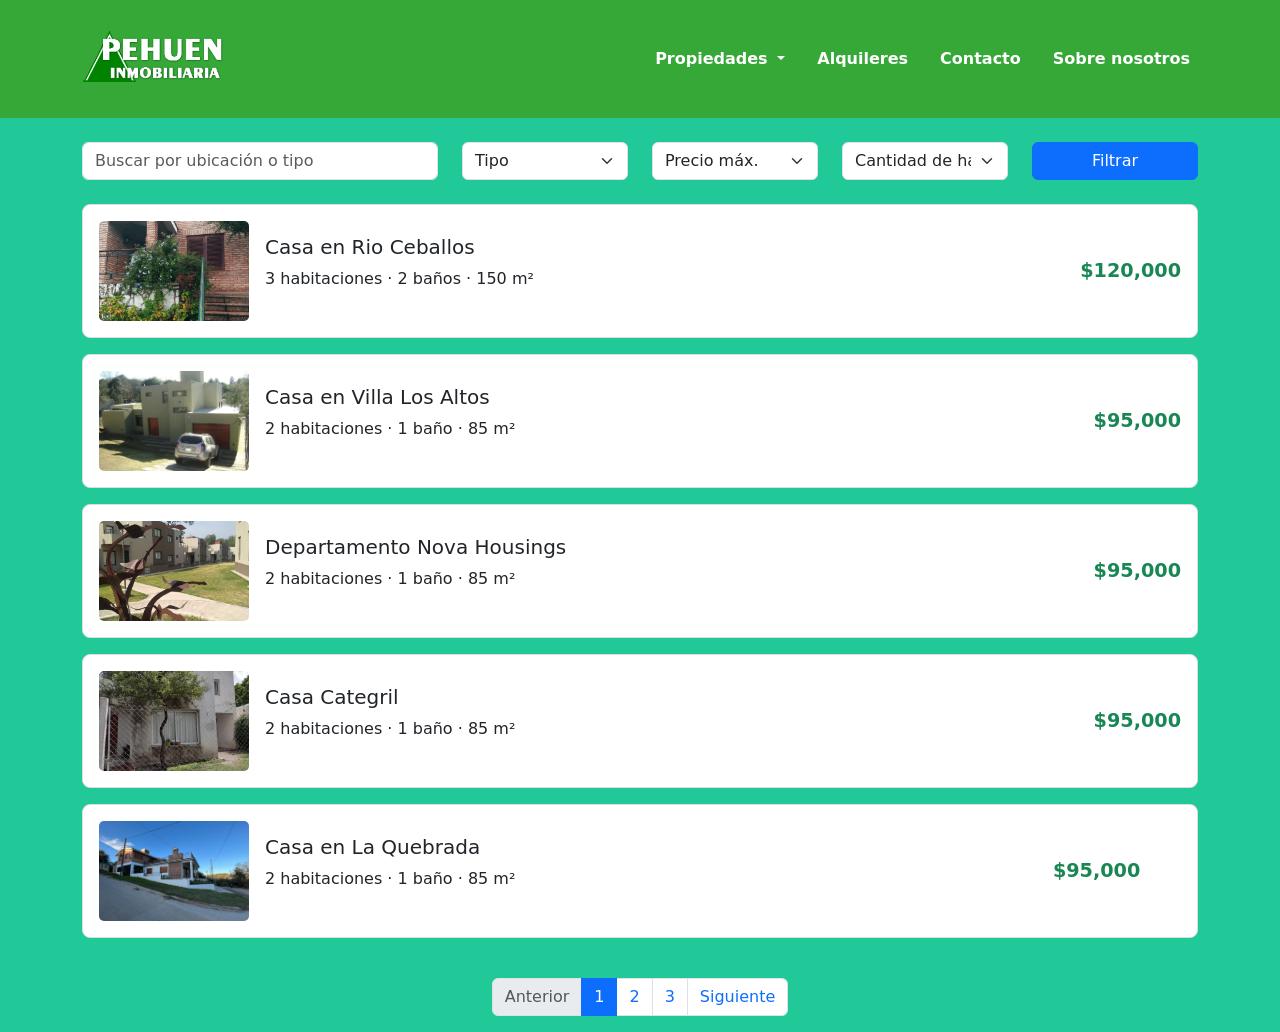
==== Front/_ListaPropiedades.html @ cd777e1f "Se inicia formulario, se agrega carrucel y link de listado" ====
<!DOCTYPE html>
<html lang="en">
<head>
    <meta charset="UTF-8">
    <meta name="viewport" content="width=device-width, initial-scale=1.0">
    <title>Document</title>
    <link href="https://cdn.jsdelivr.net/npm/bootstrap@5.3.2/dist/css/bootstrap.min.css" rel="stylesheet">
     <link href="/Front/styles.css" rel="stylesheet">
</head>
<body>
    <nav class="navbar navbar-expand-lg" style="background-color: #36a838;">
        <div class="container py-3">
            <!-- Logo o nombre del sitio -->
            <a class="navbar-brand text-white fw-bold" href="/Front/Index.html">
                <img src="/Front/Imagenes/logo2.png" alt="Logo" style="height: 60px; width: auto;">
            </a>

            <!-- Botón responsive -->
            <button class="navbar-toggler" type="button" data-bs-toggle="collapse" data-bs-target="#navbarNavAltMarkup"
                aria-controls="navbarNavAltMarkup" aria-expanded="false" aria-label="Toggle navigation">
                <span class="navbar-toggler-icon"></span>
            </button>

            <!-- Menú -->
            <div class="collapse navbar-collapse" id="navbarNavAltMarkup">
                <div class="navbar-nav ms-auto">
                    <!-- Dropdown Ventas -->
                    <div class="nav-item dropdown">
                        <a class="nav-link dropdown-toggle text-white fw-semibold" href="#" id="ventasDropdown"
                            role="button" data-bs-toggle="dropdown" aria-expanded="false">
                            Propiedades
                        </a>
                        <ul class="dropdown-menu custom-dropdown" aria-labelledby="ventasDropdown">
                            <li><a class="dropdown-item custom-dropdown-item" href="/Front/_ListaPropiedades.html">Ver propiedades</a></li>
                            <li><a class="dropdown-item custom-dropdown-item" href="/Front/NuevaPropiedad.html">Cargar propiedades</a></li>
                        </ul>
                    </div>

                    <!-- Otros enlaces -->
                    <a class="nav-link text-white fw-semibold ms-3" href="#">Alquileres</a>
                    <a class="nav-link text-white fw-semibold ms-3" href="#">Contacto</a>
                    <a class="nav-link text-white fw-semibold ms-3" href="#">Sobre nosotros</a>
                </div>
            </div>
        </div>
    </nav>
    <div class="container my-4">

        <!-- Filtro -->
        <div class="row mb-4">
            <div class="col-md-4">
                <input type="text" class="form-control" placeholder="Buscar por ubicación o tipo">
            </div>
            <div class="col-md-2">
                <select class="form-select">
                    <option value="">Tipo</option>
                    <option>Casa</option>
                    <option>Departamento</option>
                    <option>Terreno</option>
                </select>
            </div>
            <div class="col-md-2">
                <select class="form-select">
                    <option value="">Precio máx.</option>
                    <option>$50,000</option>
                    <option>$100,000</option>
                    <option>$200,000</option>
                </select>
            </div>
            <div class="col-md-2">
                <select class="form-select">
                    <option value="">Cantidad de habitaciones</option>
                    <option>1</option>
                    <option>2</option>
                    <option>3</option>
                    <option>4</option>
                    <option>5+</option>
                </select>
            </div>
            <div class="col-md-2">
                <button class="btn btn-primary w-100">Filtrar</button>
            </div>
        </div>

        <!-- Cards de propiedades -->
        <div class="property-card">
            <img src="/Front/Imagenes/1.jpg" class="property-image" alt="Casa">
            <div class="property-description">
                <h5>Casa en Rio Ceballos</h5>
                <p>3 habitaciones · 2 baños · 150 m²</p>
            </div>
            <div class="property-price text-end text-success">
                $120,000
            </div>
        </div>

        <div class="property-card">
            <img src="/Front/Imagenes/2.jpg" class="property-image" alt="Departamento">
            <div class="property-description">
                <h5>Casa en Villa Los Altos</h5>
                <p>2 habitaciones · 1 baño · 85 m²</p>
            </div>
            <div class="property-price text-end text-success">
                $95,000
            </div>
        </div>

        <div class="property-card">
            <img src="/Front/Imagenes/3.jpg" class="property-image" alt="Departamento">
            <div class="property-description">
                <h5>Departamento Nova Housings</h5>
                <p>2 habitaciones · 1 baño · 85 m²</p>
            </div>
            <div class="property-price text-end text-success">
                $95,000
            </div>
        </div>

        <div class="property-card">
            <img src="/Front/Imagenes/4.jpg" class="property-image" alt="Departamento">
            <div class="property-description">
                <h5>Casa Categril</h5>
                <p>2 habitaciones · 1 baño · 85 m²</p>
            </div>
            <div class="property-price text-end text-success">
                $95,000
            </div>
        </div>

        <div class="property-card">
            <img src="/Front/Imagenes/5.jpg" class="property-image" alt="Departamento">
            <div class="property-description">
                <h5>Casa en La Quebrada </h5>
                <p>2 habitaciones · 1 baño · 85 m²</p>
            </div>
            <div class="property-price text-end text-success">
                $95,000
            </div>                    
        </div>

        <!-- Puedes repetir más cards con tus propios datos -->

    </div>

     <!-- Paginación -->
    <nav aria-label="Paginación de propiedades">
        <ul class="pagination justify-content-center">
            <li class="page-item disabled">
                <a class="page-link">Anterior</a>
            </li>
            <li class="page-item active">
                <a class="page-link" href="#">1</a>
            </li>
            <li class="page-item">
                <a class="page-link" href="#">2</a>
            </li>
            <li class="page-item">
                <a class="page-link" href="#">3</a>
            </li>
            <li class="page-item">
                <a class="page-link" href="#">Siguiente</a>
            </li>
        </ul>
    </nav>
     <script src="https://cdn.jsdelivr.net/npm/bootstrap@5.3.2/dist/js/bootstrap.bundle.min.js"></script>
</body>
</html>
---- Front/styles.css ----
/* ============================================================
   ESTILOS GENERALES
============================================================ */
html,
body {
    height: 100%;
}

body {
    background-color: #20c997;
    display: flex;
    flex-direction: column;
}

/* El main se expande para mantener el footer abajo */
main {
    flex: 1;
}

/* ============================================================
   TARJETAS DE PROPIEDADES
============================================================ */
.property-card {
    display: flex;
    align-items: center;
    padding: 1rem;
    margin-bottom: 1rem;
    border: 1px solid #ddd;
    border-radius: 8px;
    background-color: #fff;
}

.property-image {
    width: 150px;
    height: 100px;
    object-fit: cover;
    border-radius: 5px;
}

.property-description {
    flex: 1;
    padding: 0 1rem;
}

.property-price {
    font-weight: bold;
    font-size: 1.2rem;
    white-space: nowrap;
}

/* ============================================================
   DROPDOWN PERSONALIZADO (NAVBAR)
============================================================ */
.custom-dropdown {
    background-color: #36a838;
    border: 1px solid black;
    min-width: 180px;
}

.custom-dropdown-item {
    color: white;
    border-bottom: 1px solid black;
}

.custom-dropdown-item:last-child {
    border-bottom: none;
}

.custom-dropdown-item:hover {
    background-color: #2e8d30;
}

/* ============================================================
   CARRUSEL
============================================================ */
.carousel-inner img {
    height: 500px;
    object-fit: cover;
    border-radius: 8px;
}
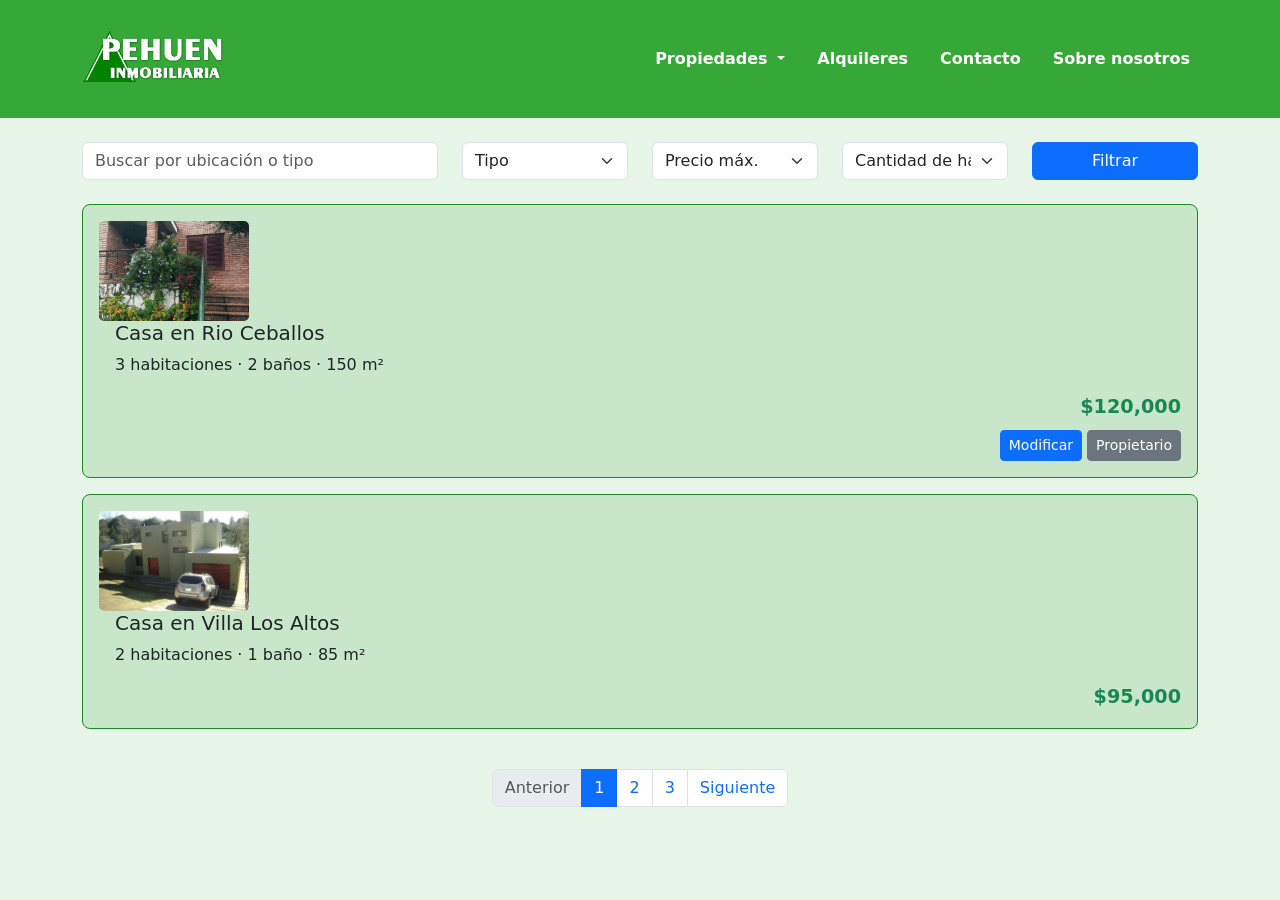
==== commit 6ec94b8d: "se modifica listado y carga" ====
--- a/Front/_ListaPropiedades.html
+++ b/Front/_ListaPropiedades.html
@@ -1,12 +1,14 @@
 <!DOCTYPE html>
 <html lang="en">
+
 <head>
     <meta charset="UTF-8">
     <meta name="viewport" content="width=device-width, initial-scale=1.0">
     <title>Document</title>
     <link href="https://cdn.jsdelivr.net/npm/bootstrap@5.3.2/dist/css/bootstrap.min.css" rel="stylesheet">
-     <link href="/Front/styles.css" rel="stylesheet">
+    <link href="/Front/styles.css" rel="stylesheet">
 </head>
+
 <body>
     <nav class="navbar navbar-expand-lg" style="background-color: #36a838;">
         <div class="container py-3">
@@ -31,8 +33,10 @@
                             Propiedades
                         </a>
                         <ul class="dropdown-menu custom-dropdown" aria-labelledby="ventasDropdown">
-                            <li><a class="dropdown-item custom-dropdown-item" href="/Front/_ListaPropiedades.html">Ver propiedades</a></li>
-                            <li><a class="dropdown-item custom-dropdown-item" href="/Front/NuevaPropiedad.html">Cargar propiedades</a></li>
+                            <li><a class="dropdown-item custom-dropdown-item" href="/Front/_ListaPropiedades.html">Ver
+                                    propiedades</a></li>
+                            <li><a class="dropdown-item custom-dropdown-item" href="/Front/NuevaPropiedad.html">Cargar
+                                    propiedades</a></li>
                         </ul>
                     </div>
 
@@ -84,13 +88,22 @@
 
         <!-- Cards de propiedades -->
         <div class="property-card">
-            <img src="/Front/Imagenes/1.jpg" class="property-image" alt="Casa">
-            <div class="property-description">
-                <h5>Casa en Rio Ceballos</h5>
-                <p>3 habitaciones · 2 baños · 150 m²</p>
+            <!-- Primer bloque: imagen, descripción y precio -->
+            <div class="property-info">
+                <img src="/Front/Imagenes/1.jpg" class="property-image" alt="Casa">
+                <div class="property-description">
+                    <h5>Casa en Rio Ceballos</h5>
+                    <p>3 habitaciones · 2 baños · 150 m²</p>
+                </div>
+                <div id="precio" class="property-price text-end text-success">
+                    $120,000
+                </div>
             </div>
-            <div class="property-price text-end text-success">
-                $120,000
+
+            <!-- Segundo bloque: botones alineados a la derecha -->
+            <div class="text-end mt-2">
+                <button class="btn btn-primary btn-sm">Modificar</button>
+                <button class="btn btn-secondary btn-sm">Propietario</button>
             </div>
         </div>
 
@@ -105,44 +118,11 @@
             </div>
         </div>
 
-        <div class="property-card">
-            <img src="/Front/Imagenes/3.jpg" class="property-image" alt="Departamento">
-            <div class="property-description">
-                <h5>Departamento Nova Housings</h5>
-                <p>2 habitaciones · 1 baño · 85 m²</p>
-            </div>
-            <div class="property-price text-end text-success">
-                $95,000
-            </div>
-        </div>
-
-        <div class="property-card">
-            <img src="/Front/Imagenes/4.jpg" class="property-image" alt="Departamento">
-            <div class="property-description">
-                <h5>Casa Categril</h5>
-                <p>2 habitaciones · 1 baño · 85 m²</p>
-            </div>
-            <div class="property-price text-end text-success">
-                $95,000
-            </div>
-        </div>
-
-        <div class="property-card">
-            <img src="/Front/Imagenes/5.jpg" class="property-image" alt="Departamento">
-            <div class="property-description">
-                <h5>Casa en La Quebrada </h5>
-                <p>2 habitaciones · 1 baño · 85 m²</p>
-            </div>
-            <div class="property-price text-end text-success">
-                $95,000
-            </div>                    
-        </div>
-
         <!-- Puedes repetir más cards con tus propios datos -->
 
     </div>
 
-     <!-- Paginación -->
+    <!-- Paginación -->
     <nav aria-label="Paginación de propiedades">
         <ul class="pagination justify-content-center">
             <li class="page-item disabled">
@@ -162,6 +142,7 @@
             </li>
         </ul>
     </nav>
-     <script src="https://cdn.jsdelivr.net/npm/bootstrap@5.3.2/dist/js/bootstrap.bundle.min.js"></script>
+    <script src="https://cdn.jsdelivr.net/npm/bootstrap@5.3.2/dist/js/bootstrap.bundle.min.js"></script>
 </body>
+
 </html>
--- a/Front/styles.css
+++ b/Front/styles.css
@@ -7,7 +7,7 @@
 }
 
 body {
-    background-color: #20c997;
+    background-color: #e8f5e9;
     display: flex;
     flex-direction: column;
 }
@@ -21,13 +21,13 @@
    TARJETAS DE PROPIEDADES
 ============================================================ */
 .property-card {
-    display: flex;
+    display: block;
     align-items: center;
     padding: 1rem;
     margin-bottom: 1rem;
-    border: 1px solid #ddd;
+    border: 1px solid #208823;
     border-radius: 8px;
-    background-color: #fff;
+    background-color: #c8e6c9;
 }
 
 .property-image {
@@ -52,7 +52,7 @@
    DROPDOWN PERSONALIZADO (NAVBAR)
 ============================================================ */
 .custom-dropdown {
-    background-color: #36a838;
+    background-color: #43a047;
     border: 1px solid black;
     min-width: 180px;
 }
@@ -78,3 +78,19 @@
     object-fit: cover;
     border-radius: 8px;
 }
+
+/* ============================================================
+   VISTA CARGA
+============================================================ */
+#btnNuevaPropiedad{
+    background-color: #43a047;
+    color: #fff;
+    font-weight: bold;
+}
+
+.row label{
+    margin-left: 2rem;
+   
+}
+
+
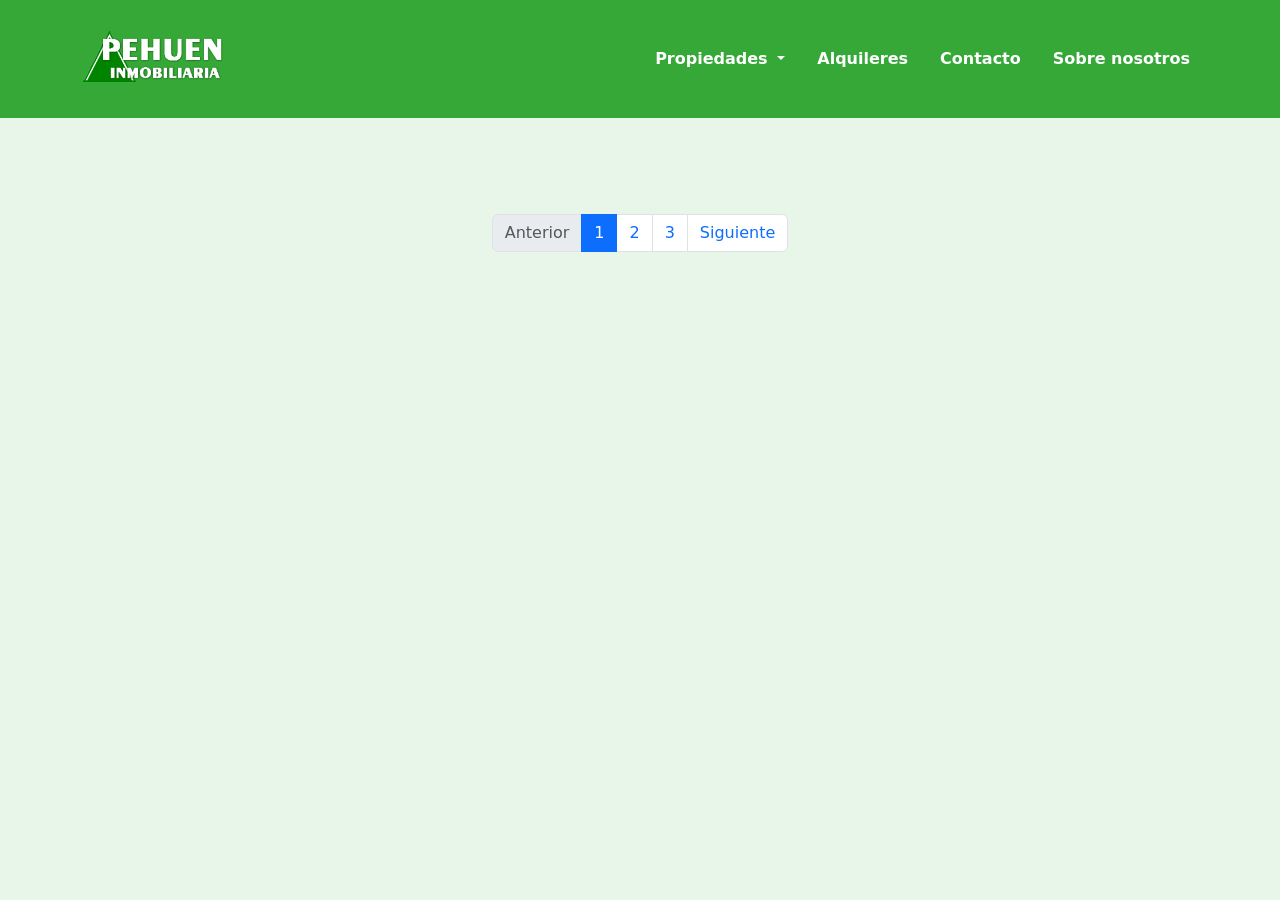
==== commit b859f9e3: "se realiza el flujo de info interno" ====
--- a/Front/_ListaPropiedades.html
+++ b/Front/_ListaPropiedades.html
@@ -48,78 +48,9 @@
             </div>
         </div>
     </nav>
-    <div class="container my-4">
 
-        <!-- Filtro -->
-        <div class="row mb-4">
-            <div class="col-md-4">
-                <input type="text" class="form-control" placeholder="Buscar por ubicación o tipo">
-            </div>
-            <div class="col-md-2">
-                <select class="form-select">
-                    <option value="">Tipo</option>
-                    <option>Casa</option>
-                    <option>Departamento</option>
-                    <option>Terreno</option>
-                </select>
-            </div>
-            <div class="col-md-2">
-                <select class="form-select">
-                    <option value="">Precio máx.</option>
-                    <option>$50,000</option>
-                    <option>$100,000</option>
-                    <option>$200,000</option>
-                </select>
-            </div>
-            <div class="col-md-2">
-                <select class="form-select">
-                    <option value="">Cantidad de habitaciones</option>
-                    <option>1</option>
-                    <option>2</option>
-                    <option>3</option>
-                    <option>4</option>
-                    <option>5+</option>
-                </select>
-            </div>
-            <div class="col-md-2">
-                <button class="btn btn-primary w-100">Filtrar</button>
-            </div>
-        </div>
-
-        <!-- Cards de propiedades -->
-        <div class="property-card">
-            <!-- Primer bloque: imagen, descripción y precio -->
-            <div class="property-info">
-                <img src="/Front/Imagenes/1.jpg" class="property-image" alt="Casa">
-                <div class="property-description">
-                    <h5>Casa en Rio Ceballos</h5>
-                    <p>3 habitaciones · 2 baños · 150 m²</p>
-                </div>
-                <div id="precio" class="property-price text-end text-success">
-                    $120,000
-                </div>
-            </div>
-
-            <!-- Segundo bloque: botones alineados a la derecha -->
-            <div class="text-end mt-2">
-                <button class="btn btn-primary btn-sm">Modificar</button>
-                <button class="btn btn-secondary btn-sm">Propietario</button>
-            </div>
-        </div>
-
-        <div class="property-card">
-            <img src="/Front/Imagenes/2.jpg" class="property-image" alt="Departamento">
-            <div class="property-description">
-                <h5>Casa en Villa Los Altos</h5>
-                <p>2 habitaciones · 1 baño · 85 m²</p>
-            </div>
-            <div class="property-price text-end text-success">
-                $95,000
-            </div>
-        </div>
-
-        <!-- Puedes repetir más cards con tus propios datos -->
-
+    <div class="container my-5">
+        <div id="contenedor-cards" class="row row-cols-1 row-cols-md-3 g-4"></div>
     </div>
 
     <!-- Paginación -->
@@ -143,6 +74,38 @@
         </ul>
     </nav>
     <script src="https://cdn.jsdelivr.net/npm/bootstrap@5.3.2/dist/js/bootstrap.bundle.min.js"></script>
+    <script>
+        function dibujarPropiedades() {
+            const contenedor = document.getElementById('contenedor-cards');
+            contenedor.innerHTML = ''; // Limpiar
+
+            const propiedades = JSON.parse(localStorage.getItem('propiedadData')) || [];
+
+            propiedades.forEach(p => {
+                const card = document.createElement('div');
+                card.className = 'col';
+
+                card.innerHTML = `
+                <div class="card h-100 shadow-sm">
+                    <img src="${p.imagenUrl}" class="card-img-top" alt="Imagen de propiedad" onerror="this.src='https://via.placeholder.com/400x250?text=Sin+imagen'">
+                    <div class="card-body">
+                        <h5 class="card-title">${p.titulo}</h5>
+                        <p class="card-text">
+                            <strong>Habitaciones:</strong> ${p.habitaciones}<br>
+                            <strong>Baños:</strong> ${p.banios}<br>
+                            <strong>Metros²:</strong> ${p.metros}<br>
+                            <strong>Precio:</strong> $${Number(p.precio).toLocaleString()}
+                        </p>
+                    </div>
+                </div>
+            `;
+                contenedor.appendChild(card);
+            });
+        }
+
+        // Llamamos la función automáticamente cuando se carga la página
+        document.addEventListener('DOMContentLoaded', dibujarPropiedades);
+    </script>
 </body>
 
 </html>
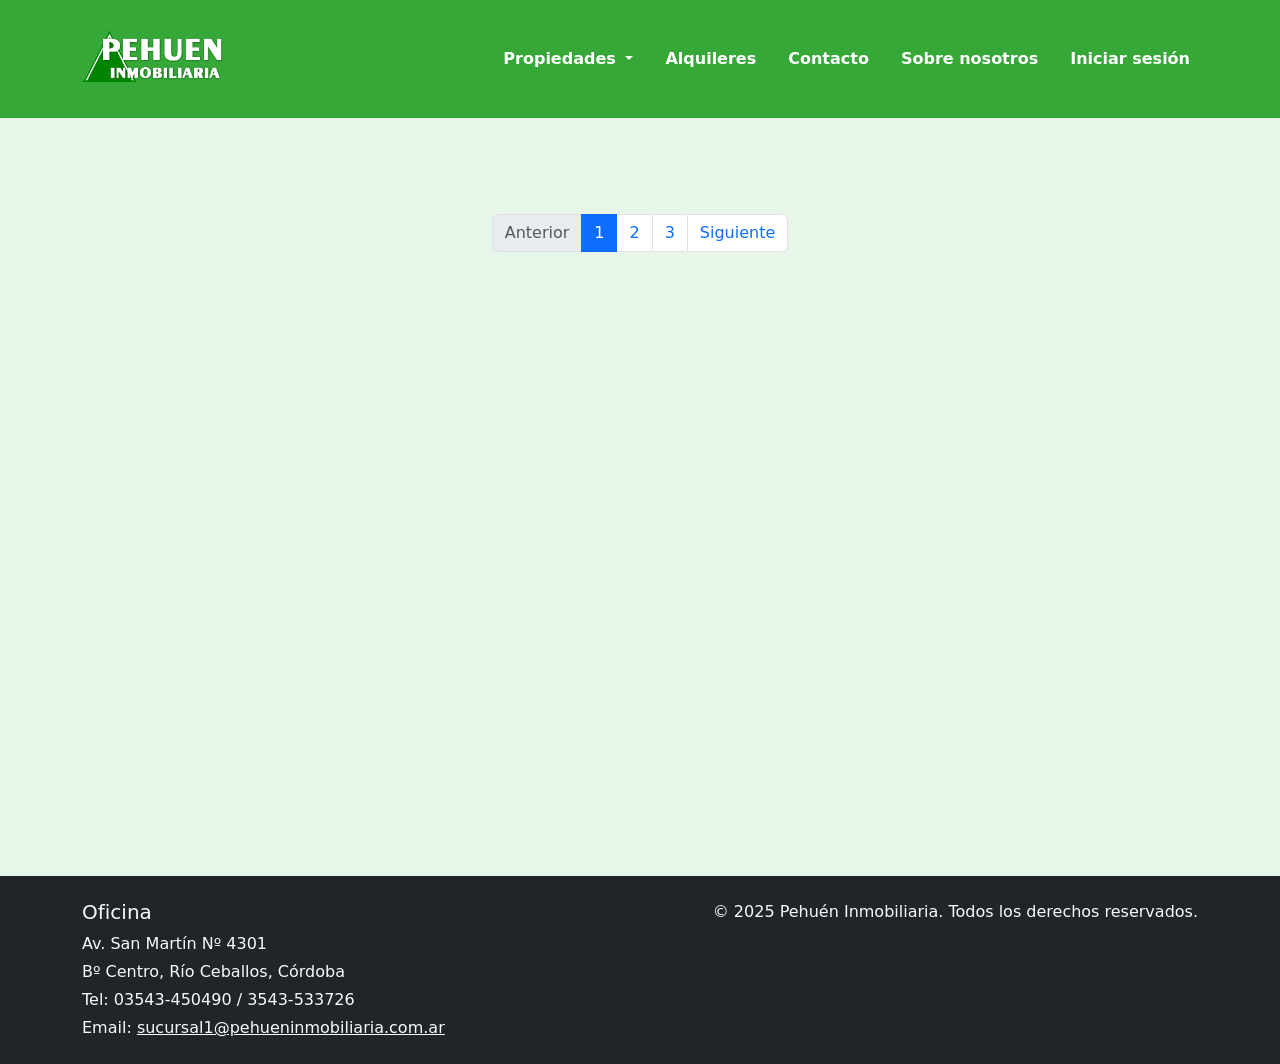
==== commit fe90f292: "Se agregan mas vistas y se fuciona lo de Sacha" ====
--- a/Front/_ListaPropiedades.html
+++ b/Front/_ListaPropiedades.html
@@ -1,111 +1,115 @@
 <!DOCTYPE html>
-<html lang="en">
+<html lang="es">
 
 <head>
     <meta charset="UTF-8">
     <meta name="viewport" content="width=device-width, initial-scale=1.0">
-    <title>Document</title>
+    <title>Listado de Propiedades</title>
+
+    <script type="text/javascript" src="/Front/js.js"></script>
+    <script src="https://code.jquery.com/jquery-3.6.0.min.js"></script>
+
     <link href="https://cdn.jsdelivr.net/npm/bootstrap@5.3.2/dist/css/bootstrap.min.css" rel="stylesheet">
     <link href="/Front/styles.css" rel="stylesheet">
+    <link rel="stylesheet" href="https://cdn.jsdelivr.net/npm/bootstrap-icons@1.10.5/font/bootstrap-icons.css">
 </head>
 
-<body>
+<body style="background-color: #e8f5e9;">
+    <!-- NAVBAR -->
     <nav class="navbar navbar-expand-lg" style="background-color: #36a838;">
         <div class="container py-3">
-            <!-- Logo o nombre del sitio -->
             <a class="navbar-brand text-white fw-bold" href="/Front/Index.html">
                 <img src="/Front/Imagenes/logo2.png" alt="Logo" style="height: 60px; width: auto;">
             </a>
-
-            <!-- Botón responsive -->
-            <button class="navbar-toggler" type="button" data-bs-toggle="collapse" data-bs-target="#navbarNavAltMarkup"
-                aria-controls="navbarNavAltMarkup" aria-expanded="false" aria-label="Toggle navigation">
+            <button class="navbar-toggler" type="button" data-bs-toggle="collapse" data-bs-target="#navbarNavAltMarkup">
                 <span class="navbar-toggler-icon"></span>
             </button>
-
-            <!-- Menú -->
             <div class="collapse navbar-collapse" id="navbarNavAltMarkup">
                 <div class="navbar-nav ms-auto">
-                    <!-- Dropdown Ventas -->
                     <div class="nav-item dropdown">
-                        <a class="nav-link dropdown-toggle text-white fw-semibold" href="#" id="ventasDropdown"
-                            role="button" data-bs-toggle="dropdown" aria-expanded="false">
+                        <a class="nav-link dropdown-toggle text-white fw-semibold" href="#" role="button"
+                            data-bs-toggle="dropdown">
                             Propiedades
                         </a>
-                        <ul class="dropdown-menu custom-dropdown" aria-labelledby="ventasDropdown">
+                        <ul class="dropdown-menu custom-dropdown">
                             <li><a class="dropdown-item custom-dropdown-item" href="/Front/_ListaPropiedades.html">Ver
                                     propiedades</a></li>
                             <li><a class="dropdown-item custom-dropdown-item" href="/Front/NuevaPropiedad.html">Cargar
                                     propiedades</a></li>
                         </ul>
                     </div>
-
-                    <!-- Otros enlaces -->
                     <a class="nav-link text-white fw-semibold ms-3" href="#">Alquileres</a>
                     <a class="nav-link text-white fw-semibold ms-3" href="#">Contacto</a>
                     <a class="nav-link text-white fw-semibold ms-3" href="#">Sobre nosotros</a>
+                    <a class="nav-link text-white fw-semibold ms-3" href="/Front/login.html">Iniciar sesión</a>
                 </div>
             </div>
         </div>
     </nav>
 
+    <!-- CONTENIDO PRINCIPAL -->
     <div class="container my-5">
-        <div id="contenedor-cards" class="row row-cols-1 row-cols-md-3 g-4"></div>
+        <div id="contenedor-cards" class="w-100"></div>
     </div>
 
-    <!-- Paginación -->
+    <!-- PAGINACIÓN -->
     <nav aria-label="Paginación de propiedades">
         <ul class="pagination justify-content-center">
-            <li class="page-item disabled">
-                <a class="page-link">Anterior</a>
-            </li>
-            <li class="page-item active">
-                <a class="page-link" href="#">1</a>
-            </li>
-            <li class="page-item">
-                <a class="page-link" href="#">2</a>
-            </li>
-            <li class="page-item">
-                <a class="page-link" href="#">3</a>
-            </li>
-            <li class="page-item">
-                <a class="page-link" href="#">Siguiente</a>
-            </li>
+            <li class="page-item disabled"><a class="page-link">Anterior</a></li>
+            <li class="page-item active"><a class="page-link" href="#">1</a></li>
+            <li class="page-item"><a class="page-link" href="#">2</a></li>
+            <li class="page-item"><a class="page-link" href="#">3</a></li>
+            <li class="page-item"><a class="page-link" href="#">Siguiente</a></li>
         </ul>
     </nav>
-    <script src="https://cdn.jsdelivr.net/npm/bootstrap@5.3.2/dist/js/bootstrap.bundle.min.js"></script>
-    <script>
-        function dibujarPropiedades() {
-            const contenedor = document.getElementById('contenedor-cards');
-            contenedor.innerHTML = ''; // Limpiar
-
-            const propiedades = JSON.parse(localStorage.getItem('propiedadData')) || [];
-
-            propiedades.forEach(p => {
-                const card = document.createElement('div');
-                card.className = 'col';
-
-                card.innerHTML = `
-                <div class="card h-100 shadow-sm">
-                    <img src="${p.imagenUrl}" class="card-img-top" alt="Imagen de propiedad" onerror="this.src='https://via.placeholder.com/400x250?text=Sin+imagen'">
-                    <div class="card-body">
-                        <h5 class="card-title">${p.titulo}</h5>
-                        <p class="card-text">
-                            <strong>Habitaciones:</strong> ${p.habitaciones}<br>
-                            <strong>Baños:</strong> ${p.banios}<br>
-                            <strong>Metros²:</strong> ${p.metros}<br>
-                            <strong>Precio:</strong> $${Number(p.precio).toLocaleString()}
-                        </p>
+    <main>
+        <div class="modal fade" id="modalPropietario" tabindex="-1" aria-labelledby="modalPropietarioLabel"
+            aria-hidden="true">
+            <div class="modal-dialog modal-lg">
+                <div class="modal-content">
+                    <div class="modal-header bg-success text-white">
+                        <h5 class="modal-title" id="modalPropietarioLabel">Datos del Propietario</h5>
+                        <button type="button" class="btn-close btn-close-white" data-bs-dismiss="modal"
+                            aria-label="Cerrar"></button>
+                    </div>
+                    <div class="modal-body">
+                        <div id="contenidoPropietario">
+                            <!-- contenido dinámico -->
+                        </div>
                     </div>
                 </div>
-            `;
-                contenedor.appendChild(card);
-            });
-        }
+            </div>
+        </div>
+    </main>
+    <!-- Footer -->
+    <footer class="bg-dark text-light py-4 mt-5">
+        <div class="container">
+            <div class="row">
+                <div class="col-md-6">
+                    <h5>Oficina</h5>
+                    <p class="mb-1">Av. San Martín Nº 4301</p>
+                    <p class="mb-1">Bº Centro, Río Ceballos, Córdoba</p>
+                    <p class="mb-1">Tel: 03543-450490 / 3543-533726</p>
+                    <p class="mb-0">Email: <a href="mailto:sucursal1@pehueninmobiliaria.com.ar"
+                            class="text-light">sucursal1@pehueninmobiliaria.com.ar</a></p>
+                </div>
+                <div class="col-md-6 text-md-end mt-3 mt-md-0">
+                    <p class="mb-0">&copy; 2025 Pehuén Inmobiliaria. Todos los derechos reservados.</p>
+                </div>
+            </div>
+        </div>
+    </footer>
 
-        // Llamamos la función automáticamente cuando se carga la página
-        document.addEventListener('DOMContentLoaded', dibujarPropiedades);
+
+    <!-- SCRIPTS -->
+    <script>
+        $(document).ready(function () {
+            dibujarPropiedades();
+        });
     </script>
+
+    <!-- BOOTSTRAP JS -->
+    <script src="https://cdn.jsdelivr.net/npm/bootstrap@5.3.2/dist/js/bootstrap.bundle.min.js"></script>
 </body>
 
 </html>
--- a/Front/styles.css
+++ b/Front/styles.css
@@ -4,6 +4,8 @@
 html,
 body {
     height: 100%;
+    margin: 0;
+    padding: 0;
 }
 
 body {
@@ -15,6 +17,8 @@
 /* El main se expande para mantener el footer abajo */
 main {
     flex: 1;
+    min-height: 35rem;
+    overflow-y: auto;
 }
 
 /* ============================================================
@@ -73,12 +77,18 @@
 /* ============================================================
    CARRUSEL
 ============================================================ */
-.carousel-inner img {
-    height: 500px;
-    object-fit: cover;
-    border-radius: 8px;
+ #carouselExampleIndicators {
+    height: 100%!important;
+    width: 100%;
 }
 
+.carousel-inner,
+.carousel-item,
+.carousel-item img {
+    height: 100%!important;
+    width: 100%;
+    object-fit: cover;
+}
 /* ============================================================
    VISTA CARGA
 ============================================================ */
@@ -94,3 +104,42 @@
 }
 
 
+
+.card-propiedad {
+    display: flex;
+    align-items: center;
+    justify-content: space-between;
+    padding: 1rem;
+    height: 150px;
+    background-color: white;
+    border-radius: 10px;
+    box-shadow: 0 2px 6px rgba(0,0,0,0.1);
+    margin-bottom: 1rem;
+}
+
+.card-propiedad img {
+    height: 100%;
+    width: auto;
+    max-width: 200px;
+    object-fit: cover;
+    border-radius: 5px;
+}
+
+.card-detalle {
+    flex: 1;
+    padding: 0 1rem;
+    font-size: 0.9rem;
+}
+
+.card-descripcion {
+    flex: 2;
+    padding: 0 1rem;
+}
+
+.card-precio {
+    display: flex;
+    flex-direction: column;
+    align-items: flex-end;
+    justify-content: space-between;
+    height: 100%;
+}
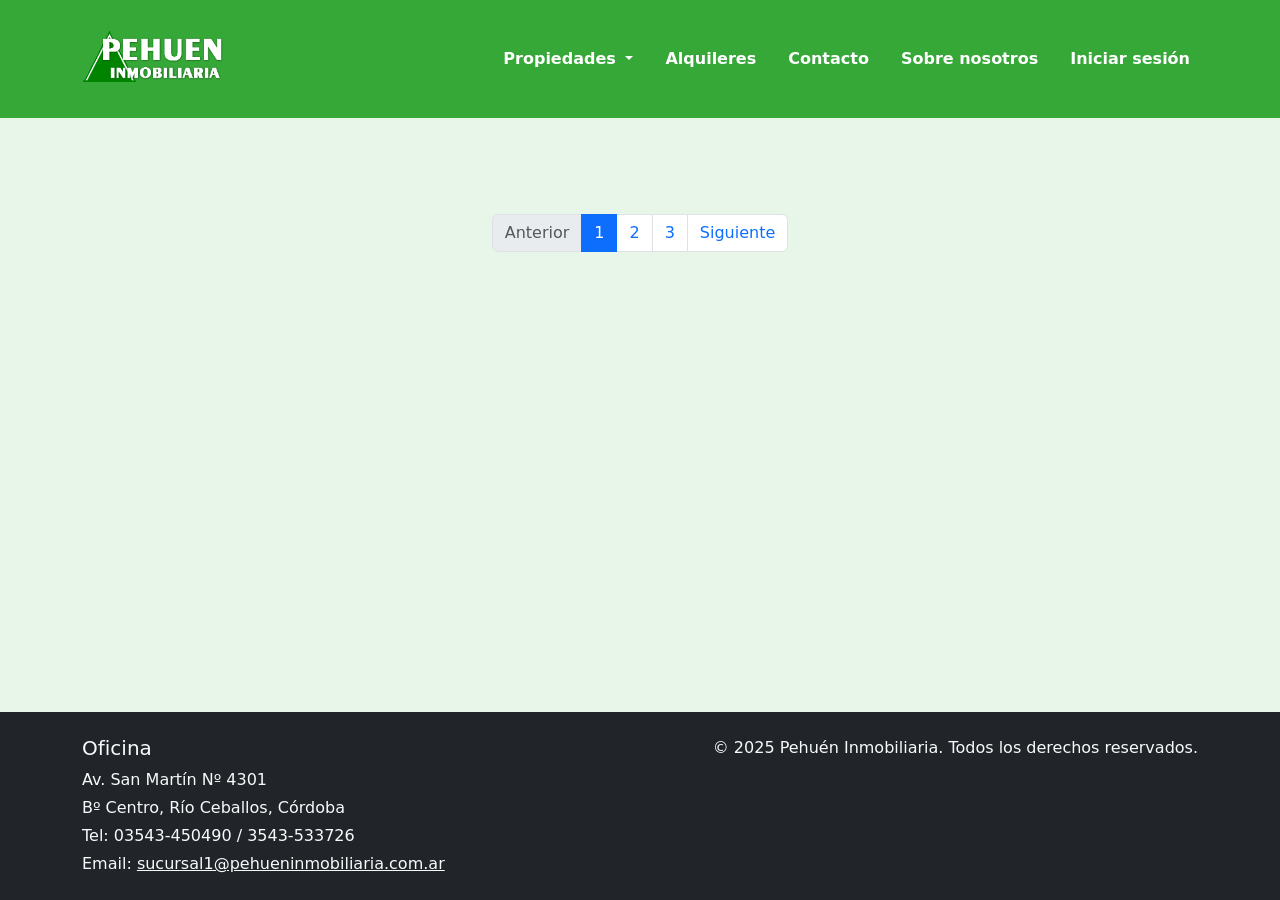
==== commit 37e1c555: "actualización 9/06 parte 2" ====
--- a/Front/_ListaPropiedades.html
+++ b/Front/_ListaPropiedades.html
@@ -80,6 +80,25 @@
                 </div>
             </div>
         </div>
+        <div class="modal fade" id="modalYaVendida" tabindex="-1" aria-labelledby="modalYaVendidaLabel"
+            aria-hidden="true">
+            <div class="modal-dialog modal-dialog-centered">
+                <div class="modal-content text-center">
+                    <div class="modal-header" style="background-color: #36a838;">
+                        <h5 class="modal-title text-white" id="modalYaVendidaLabel">Propiedad Vendida</h5>
+                        <button type="button" class="btn-close" data-bs-dismiss="modal" aria-label="Cerrar"></button>
+                    </div>
+                    <div class="modal-body">
+                        Esta propiedad ya fue vendida.<br>¿Desea imprimir nuevamente el boleto de compra-venta?
+                    </div>
+                    <div class="modal-footer justify-content-center">
+                        <button class="btn btn-secondary" data-bs-dismiss="modal"
+                            onclick="redirigirListado()">No</button>
+                        <button type="button" class="btn btn-success" onclick="reimprimirComprobante()">Imprimir Comprobante</button>
+                    </div>
+                </div>
+            </div>
+        </div>
     </main>
     <!-- Footer -->
     <footer class="bg-dark text-light py-4 mt-5">
@@ -105,6 +124,14 @@
     <script>
         $(document).ready(function () {
             dibujarPropiedades();
+            // Aplica estilo si estado es VENDIDA
+            $('.card').each(function () {
+                const estado = $(this).find('.estado-card').text().trim().toUpperCase();
+                if (estado === 'VENDIDA') {
+                    $(this).find('.precio-lista').css('text-decoration', 'line-through');
+                    $(this).find('.precio-lista').addClass('text-muted');
+                }
+            });
         });
     </script>
 
--- a/Front/styles.css
+++ b/Front/styles.css
@@ -1,11 +1,9 @@
 /* ============================================================
    ESTILOS GENERALES
 ============================================================ */
-html,
-body {
+html, body {
     height: 100%;
     margin: 0;
-    padding: 0;
 }
 
 body {
@@ -14,11 +12,79 @@
     flex-direction: column;
 }
 
-/* El main se expande para mantener el footer abajo */
 main {
     flex: 1;
-    min-height: 35rem;
-    overflow-y: auto;
+    display: flex;
+    align-items: center;
+    justify-content: center;
+    padding: 2rem;
+}
+
+#propietario h5{
+    font-size: 2rem;
+    font-weight: bolder;
+}
+
+#propiedad h5{
+    font-size: 30px;
+    font-weight: bolder;
+}
+
+#venta h5{
+    font-size: 30px;
+    font-weight: bolder;
+}
+
+.form-label{
+    font-weight:500;
+    font-size: 20px;
+}
+
+/* ============================================================
+   NAVBAR - DROPDOWN PERSONALIZADO
+============================================================ */
+.custom-dropdown {
+    background-color: #43a047;
+    border: 1px solid black;
+    min-width: 180px;
+}
+
+.custom-dropdown-item {
+    color: white;
+    border-bottom: 1px solid black;
+}
+
+.custom-dropdown-item:last-child {
+    border-bottom: none;
+}
+
+.custom-dropdown-item:hover {
+    background-color: #2e8d30;
+}
+
+/* ============================================================
+   CARRUSEL (INDEX)
+============================================================ */
+#carouselExampleIndicators {
+    height: 100% !important;
+    width: 100%;
+}
+
+.carousel-inner,
+.carousel-item,
+.carousel-item img {
+    height: 40rem !important;
+    width: 100%;
+    object-fit: cover;
+}
+
+/* ============================================================
+   VISTA LOGIN Y REGISTRO
+============================================================ */
+.formulario-pequeno {
+    width: 100%;
+    max-width: 400px;
+    margin: 0 auto;
 }
 
 /* ============================================================
@@ -53,57 +119,17 @@
 }
 
 /* ============================================================
-   DROPDOWN PERSONALIZADO (NAVBAR)
+   VISTA NUEVA PROPIEDAD / NUEVA VENTA
 ============================================================ */
-.custom-dropdown {
-    background-color: #43a047;
-    border: 1px solid black;
-    min-width: 180px;
-}
-
-.custom-dropdown-item {
-    color: white;
-    border-bottom: 1px solid black;
-}
-
-.custom-dropdown-item:last-child {
-    border-bottom: none;
-}
-
-.custom-dropdown-item:hover {
-    background-color: #2e8d30;
-}
-
-/* ============================================================
-   CARRUSEL
-============================================================ */
- #carouselExampleIndicators {
-    height: 100%!important;
-    width: 100%;
-}
-
-.carousel-inner,
-.carousel-item,
-.carousel-item img {
-    height: 100%!important;
-    width: 100%;
-    object-fit: cover;
-}
-/* ============================================================
-   VISTA CARGA
-============================================================ */
-#btnNuevaPropiedad{
+#btnNuevaPropiedad {
     background-color: #43a047;
     color: #fff;
     font-weight: bold;
 }
 
-.row label{
+.row label {
     margin-left: 2rem;
-   
 }
-
-
 
 .card-propiedad {
     display: flex;
@@ -113,7 +139,7 @@
     height: 150px;
     background-color: white;
     border-radius: 10px;
-    box-shadow: 0 2px 6px rgba(0,0,0,0.1);
+    box-shadow: 0 2px 6px rgba(0, 0, 0, 0.1);
     margin-bottom: 1rem;
 }
 
@@ -143,3 +169,17 @@
     justify-content: space-between;
     height: 100%;
 }
+
+input.error, select.error {
+    border: 1px solid red;
+}
+
+.invalid-feedback {
+    display: none;
+    color: red;
+    font-size: 0.875rem;
+}
+input.error ~ .invalid-feedback,
+select.error ~ .invalid-feedback {
+    display: block;
+}
